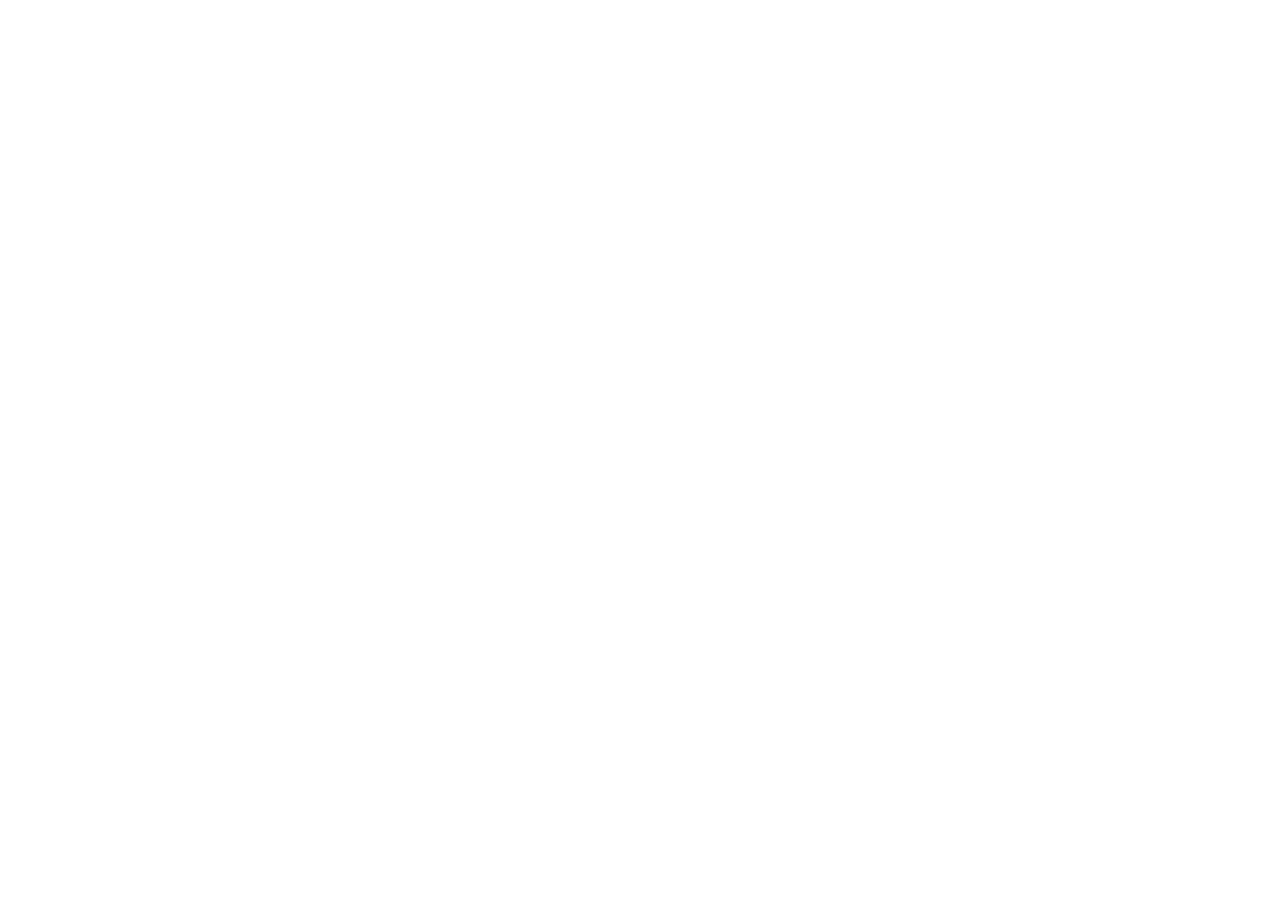
==== index.html @ 07605d58 "feat: add start base files" ====
<!DOCTYPE html>
<html lang="en">
<head>
    <meta charset="UTF-8">
    <meta http-equiv="X-UA-Compatible" content="IE=edge">
    <meta name="viewport" content="width=device-width, initial-scale=1.0">
    <link rel="stylesheet" href="style.css">
    <script src="app.js"></script>
    <title>Document</title>
</head>
<body>
</body>
</html>
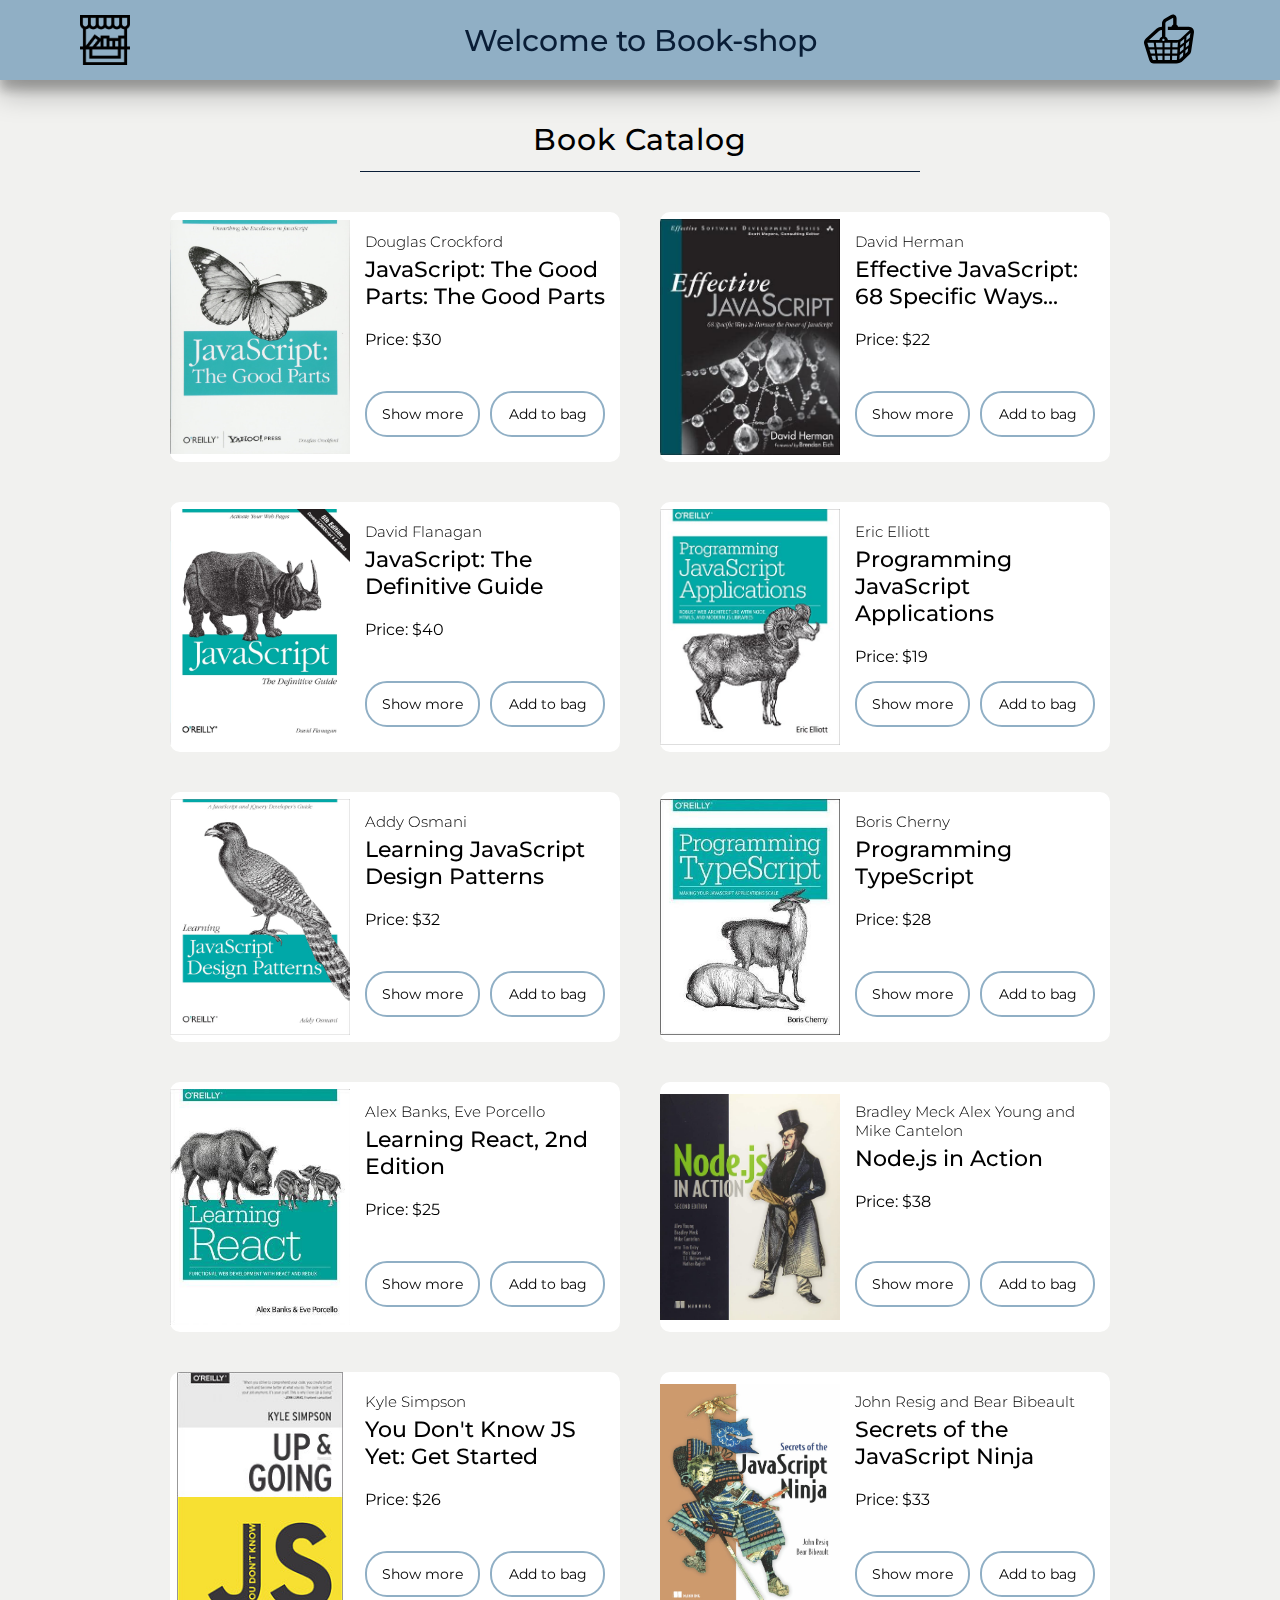
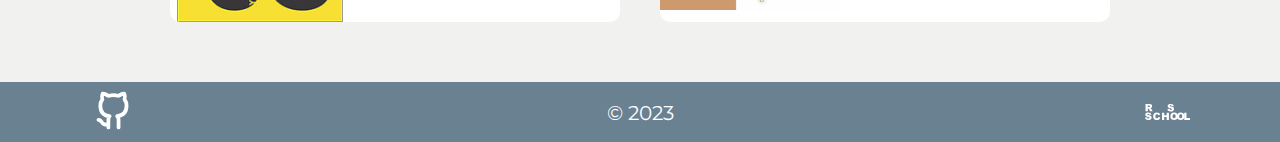
==== commit 64f8249e: "feat: add basic page layout" ====
--- a/index.html
+++ b/index.html
@@ -4,9 +4,11 @@
     <meta charset="UTF-8">
     <meta http-equiv="X-UA-Compatible" content="IE=edge">
     <meta name="viewport" content="width=device-width, initial-scale=1.0">
+    <link href="https://fonts.googleapis.com/css2?family=Montserrat:wght@300;400;500;600;700&family=Quicksand:wght@300;400;700&display=swap" rel="stylesheet">
+    <link rel="stylesheet" type="text/css" href="https://necolas.github.io/normalize.css/8.0.1/normalize.css">
     <link rel="stylesheet" href="style.css">
-    <script src="app.js"></script>
-    <title>Document</title>
+    <script defer src="app.js"></script>
+    <title>Book-shop</title>
 </head>
 <body>
 </body>
--- a/style.css
+++ b/style.css
@@ -0,0 +1,422 @@
+/* Standart Reset Styles */
+
+*, *:before, *:after {
+    box-sizing: border-box;
+    margin: 0;
+    padding: 0;
+}
+
+html {
+    font-size: 10px;
+}
+
+h1, h2, h3, h4, h5, h6 {
+    margin: 0;
+    padding: 0;
+    line-height: 1.3;
+    font-weight: 500;
+}
+
+p {
+    margin: 0 0 1rem;
+    line-height: 1.6;
+}
+
+body{
+    margin: 0;
+    background-color: #f1f1ef;
+    font-family: 'Montserrat', sans-serif;
+}
+
+.noscroll {
+    overflow: hidden;
+}
+
+/* Grid */
+
+.container {
+    max-width: 1200px;
+    margin: 0 auto;
+    padding: 0 40px;
+}
+
+/* Header */
+
+.header {
+    position: sticky;
+    top: 0;
+    z-index: 1;
+    width: 100%;
+    height: 8rem;
+    background-color: #90AFC5;
+    padding-top: 1.5rem;
+    box-shadow: 0 14px 28px rgba(0,0,0,0.25), 0 10px 10px rgba(0,0,0,0.22);
+}
+
+.header__inner {
+    max-width: 128rem;
+    display: flex;
+    justify-content: space-between;
+    align-items: center;
+}
+
+.header__logo {
+    width: 5%;
+}
+
+.header__logo img {
+    display: block;
+    width: 5rem;
+    height: 5rem;
+
+    transition: all ease 0.2s;
+}
+
+.header__logo img:hover {
+    transform: scale(1.2);
+}
+
+.header__text {
+    width: 90%;
+    display: flex;
+    justify-content: center;
+}
+
+.header__title {
+    font-size: 3rem;
+    color: #091d36;
+}
+
+.header__bag {
+    position: relative;
+    top: -0.6rem;
+    width: 5%;
+    height: 4rem;
+}
+
+.header__bag button {
+    height: 100%;
+    background-color: transparent;
+    border: 0;
+    /* outline-style: none; */
+}
+
+.header__bag button img {
+    width: 5rem;
+    height: 5rem;
+
+    transition: all ease 0.2s;
+}
+
+.header__bag button img:hover {
+    cursor: pointer;
+    transform: scale(1.2);
+}
+
+
+/* Main */
+
+.catalog__inner {
+    padding: 4rem 0;
+    text-align: center;
+}
+
+.catalog__title {
+    width: 50%;
+    padding-bottom: 1.2rem;
+    margin: 0 auto;
+    font-size: 3rem;
+    letter-spacing: 0.03em;
+    border-bottom: 1px solid #091d36;
+}
+
+.catalog__shelf {
+    margin-top: 2rem;
+    display: flex;
+    flex-wrap: wrap;
+    justify-content: center;
+}
+
+.book {
+    position: relative;
+    width: 45rem;
+    height: 25rem;
+    display: flex;
+
+    margin: 2rem 2rem;
+
+    border-radius: 1rem;
+    overflow-x: hidden;
+    overflow-y: auto;
+    background-color: #fff;
+    will-change: transform;
+
+    transition: all ease 0.2s;
+}
+
+.book:hover {
+    box-shadow: 0 14px 28px rgba(0,0,0,0.25), 0 10px 10px rgba(0,0,0,0.22);
+    transform: scale(1.02);
+}
+
+.book__cover {
+    width: 40%;
+    height: 100%;
+    display: flex;
+    align-items: center;
+    overflow: hidden;
+}
+
+img {
+    object-fit: contain;
+    width: 100%;
+    height: 100%;
+}
+
+.book__info {
+    width: 60%;
+    padding: 2rem 0.5rem 2rem 1.5rem;
+    text-align: left;
+}
+
+.book__author {
+    font-size: 1.5rem;
+    font-weight: 300;
+}
+
+.book__title {
+    margin-top: 0.5rem;
+    font-size: 2.2rem;
+    font-weight: 500;
+
+}
+
+.book__price {
+    margin-top: 2rem;
+    font-size: 1.6rem;
+    font-weight: 400;
+}
+
+/* Buttons */
+
+.book__buttons {
+    position: absolute;
+    bottom: 2.5rem;
+    right: 1rem;
+    width: 25rem;
+    /* margin-top: 4rem; */
+    display: flex;
+}
+
+.btn {
+    width: 50%;
+    font-size: 1.4rem;
+    margin-left: 0.5rem;
+    margin-right: 0.5rem;
+    background-color: transparent;
+    border: 2px solid #90AFC5;
+    border-radius: 2.2rem;
+    padding: 1.2rem 1.5rem;
+    font-family: "Montserrat", sans-serif;
+    font-weight: 400;
+
+    transition: all ease 0.2s;
+}
+
+.btn:hover {
+    cursor: pointer;
+    color: #fff;
+}
+
+.btn-info:hover {
+    background-color: #90AFC5;
+}
+
+.btn-order:hover {
+    background-color: #FF7F49;
+    border-color: #FF7F49;
+}
+
+/* Footer */
+
+.footer {
+    height: 60px;
+    background-color: #6a8192;
+}
+
+.footer__inner {
+    width: 100%;
+    height: 5.5rem;
+    display: flex;
+    justify-content: space-between;
+    align-items: center;
+}
+
+.footer__item {
+    padding-top: 0.7rem;
+    width: 33%;
+    text-align: center;
+    color: #fff;
+    font-size: 2rem;
+}
+
+.footer__item:first-child {
+    text-align: left;
+    padding-left: 1rem;
+}
+
+.footer__item:last-child {
+    text-align: right;
+    padding-right: 1rem;
+}
+
+.footer__item a img {
+    width: 4.5rem;
+    transition: transform 0.2s;
+}
+
+.footer__logo img:hover {
+    transform: scale(1.1);
+}
+
+/* Mask */
+
+.mask {
+    width: 100%;
+    height: 100%;
+
+    background: rgba(41, 41, 41, 0.6);
+
+    position: fixed;
+    top: 0;
+    left: 0;
+    z-index: 100;
+}
+
+/* modal-info */
+
+.modal-info {
+    position: relative;
+    background: #FAFAFA;
+    border-radius: 0.9rem;
+
+    position: fixed;
+    top: 50%;
+    left: 50%;
+    transform: translate(-50%, -50%);
+    z-index: 200;
+
+}
+
+.modal-info__inner {
+    display: flex;
+
+    width: 80rem;
+    height: 45rem;
+}
+
+.modal-info__cover {
+    width: 55.5%;
+}
+
+.modal-info__cover img {
+    display: block;
+    width: 100%;
+}
+
+.modal-info__info {
+    width: 44.5%;
+    padding-left: 1rem;
+    padding-top: 1rem;
+    padding-right: 2rem;
+
+    overflow-y: auto;
+}
+
+.modal-info__info span {
+    font-size: 2rem;
+    line-height: 1.15;
+    color: #000;
+}
+
+.modal-info__title {
+    margin-top: 1rem;
+    font-size: 3rem;
+    line-height: 1.3;
+    color: #000;
+}
+
+.modal-info__author {
+    display: inline-block;
+    margin-top: 1rem;
+    margin-left: 0.3rem;
+    font-size: 1.7rem;
+    font-weight: 300;
+    line-height: 1.15;
+    color: #000;
+}
+
+.modal-info__price {
+    display: inline-block;
+    margin-top: 1.5rem;
+    font-size: 2rem;
+    line-height: 1.15;
+    color: #000;
+}
+
+
+.modal-info__description {
+    margin-top: 4rem;
+    margin-bottom: 0;
+    font-family: 'Montserrat', sans-serif;
+    font-weight: 400;
+    font-size: 1.5rem;
+    line-height: 1.15;
+    color: #000;
+    text-align: justify;
+}
+
+.modal-info__cross {
+    position: absolute;
+    top: -5.15rem;
+    right: -4.2rem;
+
+    width: 5.2rem;
+    height: 5.2rem;
+    border: 0.2rem solid #FF7F49;
+    border-radius: 50%;
+
+    transition: all ease 0.3s;
+}
+
+.modal-info__cross:hover {
+    cursor: pointer;
+    background-color: #FF7F49;
+    border-color: #FF7F49;
+}
+
+.hover {
+    background-color: #FF7F49;
+    border-color: #FF7F49;
+}
+
+.modal-info__cross::before, .modal-info__cross::after{
+    content: '';
+    position: absolute;
+    top: 50%;
+    left: 50%;
+
+    border-radius: 2px;
+
+    width: 1.7rem;
+    height: 0.2rem;
+    background-color: #000;
+}
+
+.modal-info__cross::before {
+    transform: translate(-50%, -50%) rotate(45deg);
+}
+
+.modal-info__cross::after {
+    transform: translate(-50%, -50%) rotate(-45deg);
+}